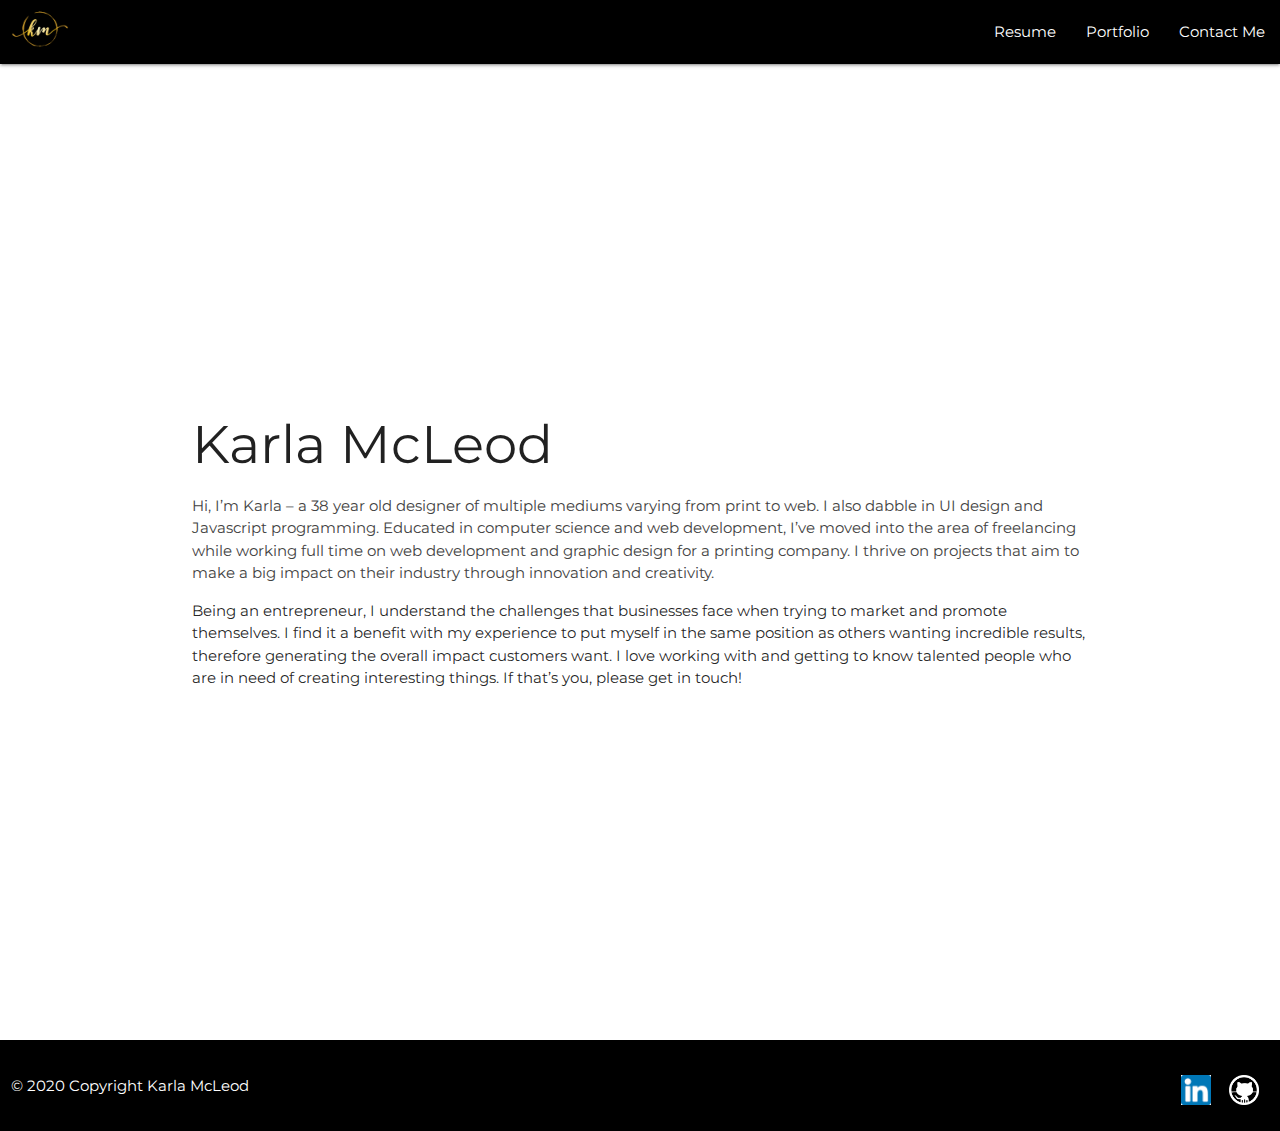
==== index.html @ e9f3cc1e "ran code through validator - fixed errors" ====
<!DOCTYPE html>
<html lang="en">

<head>
    <meta charset="UTF-8">
    <meta name="viewport" content="width=device-width, initial-scale=1.0">
    <!-- Google Fonts -->
    <link href="https://fonts.googleapis.com/css2?family=Montserrat:wght@300;400;500;600;700&display=swap"
        rel="stylesheet">
    <!-- Compiled and minified CSS -->
    <link rel="stylesheet" href="https://cdnjs.cloudflare.com/ajax/libs/materialize/1.0.0/css/materialize.min.css">
    <!-- Materialize icons -->
    <link href="https://fonts.googleapis.com/icon?family=Material+Icons" rel="stylesheet">
    <!-- My CSS -->
    <link rel="stylesheet" href="assets/css/style.css">
    <!-- Favicon -->
    <link rel="shortcut icon" href="/favicon.ico" type="image/x-icon">
    <link rel="icon" href="/favicon.ico?" type="image/x-icon">

    <title>Portfolio Home</title>
</head>

<body>
    <!--HEADER -->
    <header>
        <nav class="nav-extended">
            <div class="black nav-wrapper">
                <a class="left brand-logo" href="index.html">
                    <img class="logo" alt="kmlogo" src="assets/images/km-logo.jpg"></a>

                <ul class="right">
                    <li class="nav-item">
                        <a class="nav-link" href="assets/images/Karla-McLeod-Resume.pdf" target="_blank">Resume</a>
                    </li>
                    <li class="nav-item">
                        <a class="nav-link" href="portfolio.html">Portfolio</a>
                    </li>
                    <li class="nav-item">
                        <a class="nav-link" href="contact.html">Contact Me</a>
                    </li>
                </ul>

            </div>
        </nav>
    </header>
    <!-- Section containing parallax and about me info -->
    <section>
        <div class="parallax-container">
            <div class="parallax"><img alt="background-Blur"
                    src="assets/images/background-blur-bokeh-bright-220067.jpg"></div>
        </div>
        <div class="section white">
            <div class="row container">
                <h2 class="header">Karla McLeod</h2>
                <p class="grey-text text-darken-3 lighten-3">Hi, I’m Karla – a 38 year old designer of multiple mediums
                    varying from print to web. I also dabble in UI design and Javascript programming. Educated in
                    computer science and web development, I’ve moved into the area of freelancing while working full
                    time on web development and graphic design for a printing company. I thrive on projects that aim to
                    make a big impact on their industry through innovation and creativity.</p>

                <p>Being an entrepreneur, I understand the challenges that businesses face when trying to market and
                    promote themselves. I find it a benefit with my experience to put myself in the same position as
                    others wanting incredible results, therefore generating the overall impact customers want. I love
                    working with and getting to know talented people who are in need of creating interesting things. If
                    that’s you, please get in touch!</p>
            </div>
        </div>
        <div class="parallax-container">
            <div class="parallax"><img alt="backround-Purple-Sparckle"
                    src="assets/images/abstract-art-background-blur-220072.jpg"></div>
        </div>

    </section>

    <!--FOOTER -->
    <footer class="black page-footer">
        <div class="row">
            <div id="copyright" class="col s12 m12">
                © 2020 Copyright Karla McLeod

                <a class="right" href="https://github.com/kmcleod81" target="_blank">
                    <img class="footerImg" alt="githubImage" src="assets/images/github.png"></a>

                <a class="right" href="https://www.linkedin.com/in/karlamcleod/" target="_blank">
                    <img class="footerImg" alt="linkedinImage" src="assets/images/linkedin.png">&nbsp;&nbsp;</a>
            </div>
        </div>
    </footer>

    <!-- JQUERY -->
    <script src="https://code.jquery.com/jquery-3.5.0.min.js"
        integrity="sha256-xNzN2a4ltkB44Mc/Jz3pT4iU1cmeR0FkXs4pru/JxaQ=" crossorigin="anonymous"></script>
    <!-- MATERIALIZE CSS -->
    <script src="https://cdnjs.cloudflare.com/ajax/libs/materialize/1.0.0/js/materialize.min.js"></script>
    <!-- My JavaScript file -->
    <script src="assets/js/script.js"></script>
</body>

</html>
---- assets/css/style.css ----
*, *:before, *:after {
  box-sizing: inherit;
}  
/* ////////////////////////////// NAV //////////////////////////////*/

.logo {
    padding: 0px 5px 0px 0px;
    margin-left: 10px;
    width: 65px;
  }


/* ////////////////////////////// BODY //////////////////////////////*/

h4 {
    font-family: 'Montserrat', sans-serif;
    font-weight: bold;
    padding-left: 20px;
}

.parallax-container {
  height: 300px;
}

.parallax{
  position:static;
}

body {
  font-family: 'Montserrat', sans-serif;
  display: flex;
  min-height: 100vh;
  flex-direction: column;
}

main {
  flex: 1 0 auto;
}


/* ////////////////////////////// FORM //////////////////////////////*/

#form {
  margin-top: 50px;
}
    
h3.contact {
font-family: 'Montserrat', sans-serif;
margin-top: 2px;
}

.form-container {
padding: 20px;
}


/* ////////////////////////////// FOOTER //////////////////////////////*/
  
  footer {
    position: relative;
    overflow: hidden;
    bottom:0;
    left:0;
    width:100%;
  }

  .footerImg {
    margin-right: 10px;
    max-width: 30px;
  }

  #copyright {
    padding-top: 15px;
  }
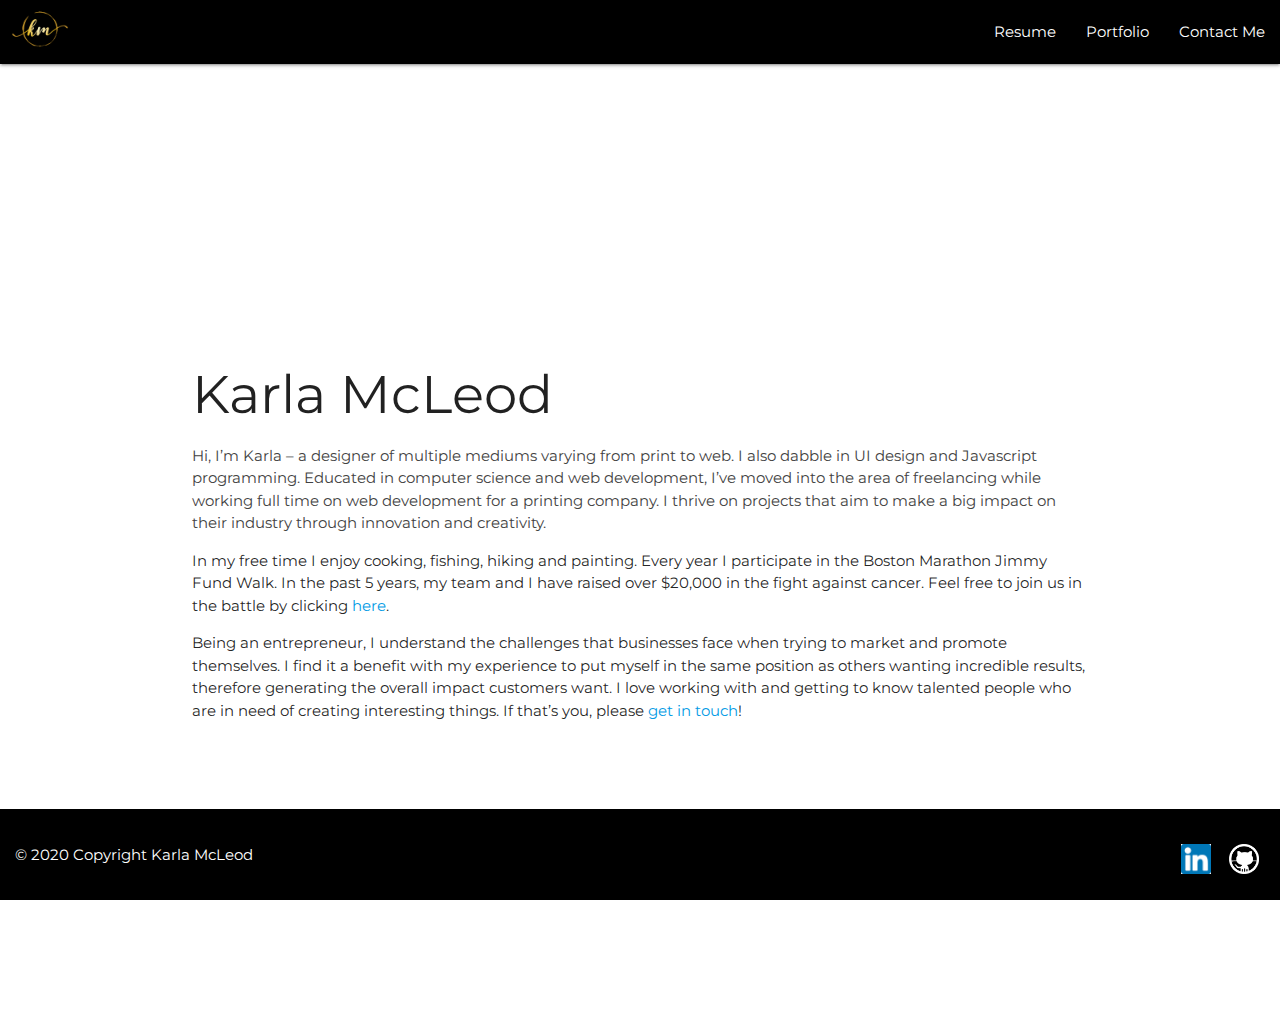
==== commit 20e667ad: "Added more information in my about me/index page" ====
--- a/index.html
+++ b/index.html
@@ -52,17 +52,24 @@
         <div class="section white">
             <div class="row container">
                 <h2 class="header">Karla McLeod</h2>
-                <p class="grey-text text-darken-3 lighten-3">Hi, I’m Karla – a 38 year old designer of multiple mediums
+                <p class="grey-text text-darken-3 lighten-3">Hi, I’m Karla – a designer of multiple mediums
                     varying from print to web. I also dabble in UI design and Javascript programming. Educated in
                     computer science and web development, I’ve moved into the area of freelancing while working full
-                    time on web development and graphic design for a printing company. I thrive on projects that aim to
+                    time on web development for a printing company. I thrive on projects that aim to
                     make a big impact on their industry through innovation and creativity.</p>
+
+                <p>In my free time I enjoy cooking, fishing, hiking and painting. Every year I participate in the Boston
+                    Marathon Jimmy Fund Walk. In the past 5 years, my team and I have raised over $20,000 in the fight
+                    against cancer. Feel free to join us in the battle by clicking <a
+                        href="https://danafarber.jimmyfund.org/site/TR/JimmyFundWalk/JimmyFundWalk?pg=team&fr_id=1390&team_id=5760"
+                        target="_blank">here</a>.
+                </p>
 
                 <p>Being an entrepreneur, I understand the challenges that businesses face when trying to market and
                     promote themselves. I find it a benefit with my experience to put myself in the same position as
                     others wanting incredible results, therefore generating the overall impact customers want. I love
                     working with and getting to know talented people who are in need of creating interesting things. If
-                    that’s you, please get in touch!</p>
+                    that’s you, please <a href="contact.html">get in touch</a>!</p>
             </div>
         </div>
         <div class="parallax-container">
--- a/assets/css/style.css
+++ b/assets/css/style.css
@@ -1,6 +1,7 @@
 *, *:before, *:after {
   box-sizing: inherit;
 }  
+
 /* ////////////////////////////// NAV //////////////////////////////*/
 
 .logo {
@@ -18,8 +19,34 @@
     padding-left: 20px;
 }
 
-.parallax-container {
-  height: 300px;
+  @media (max-width: 200px) {
+    .parallax-container {
+      height: 120px;
+    }
+}
+
+@media (max-width: 500px) {
+  .parallax-container {
+    height: 180px;
+  }
+}
+
+@media (max-width: 700px) {
+  .parallax-container {
+    height: 200px;
+  }
+}
+
+@media (max-width: 1200px) {
+  .parallax-container {
+    height: 220px;
+  }
+}
+
+@media (max-width: 3000px) {
+  .parallax-container {
+    height: 250px;
+  }
 }
 
 .parallax{
@@ -37,7 +64,21 @@
   flex: 1 0 auto;
 }
 
+/* ////////////////////////////// PORTFOLIO //////////////////////////////*/
 
+.front {
+  margin-right: 10px;
+}
+
+.portfolioBtns {
+  margin-bottom: 5px;
+}
+
+h5 {
+  font-family: 'Montserrat', sans-serif;
+  margin-bottom: 20px;
+  margin-left: 10px;
+}
 /* ////////////////////////////// FORM //////////////////////////////*/
 
 #form {
@@ -57,11 +98,17 @@
 /* ////////////////////////////// FOOTER //////////////////////////////*/
   
   footer {
-    position: relative;
-    overflow: hidden;
+    /* position: relative; */
+    /* overflow: hidden; */
+    /* bottom:0; */
+    /* left:0; */
+    /* width:100%; */
+
+    position:fixed;
     bottom:0;
     left:0;
     width:100%;
+    z-index:1 !important;
   }
 
   .footerImg {
@@ -71,4 +118,5 @@
 
   #copyright {
     padding-top: 15px;
+    padding-left: 15px;
   }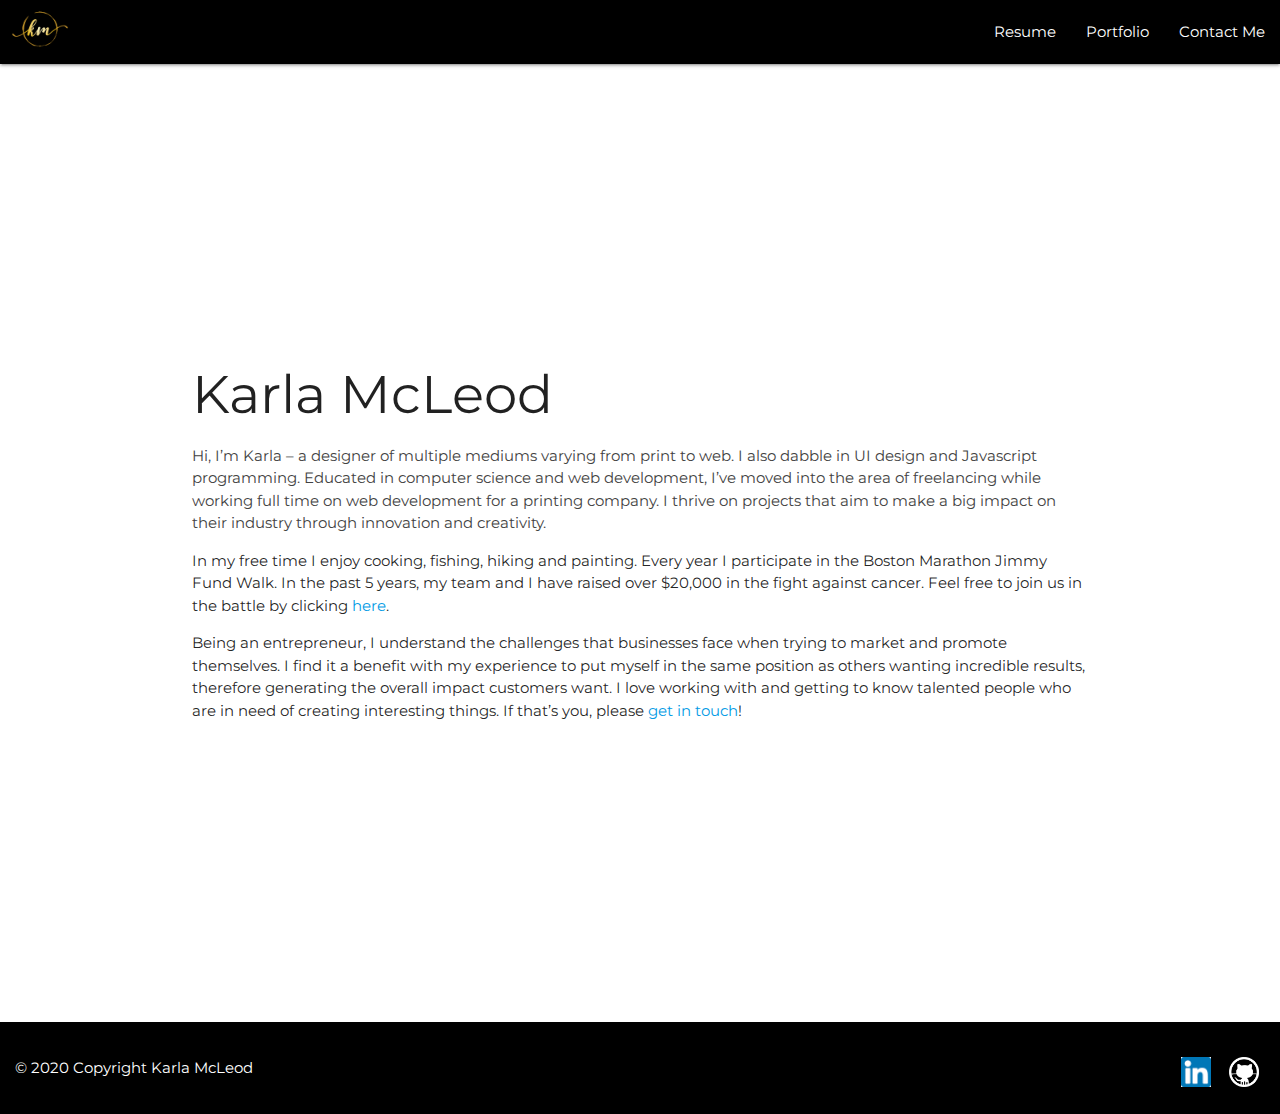
==== commit c074731b: "updated resume" ====
--- a/index.html
+++ b/index.html
@@ -61,7 +61,7 @@
                 <p>In my free time I enjoy cooking, fishing, hiking and painting. Every year I participate in the Boston
                     Marathon Jimmy Fund Walk. In the past 5 years, my team and I have raised over $20,000 in the fight
                     against cancer. Feel free to join us in the battle by clicking <a
-                        href="https://danafarber.jimmyfund.org/site/TR/JimmyFundWalk/JimmyFundWalk?pg=team&fr_id=1390&team_id=5760"
+                        href="https://danafarber.jimmyfund.org/site/SPageServer/?pagename=jfw_donate&fr_id=1660"
                         target="_blank">here</a>.
                 </p>
 
--- a/assets/css/style.css
+++ b/assets/css/style.css
@@ -9,7 +9,24 @@
     margin-left: 10px;
     width: 65px;
   }
-
+/*  */
+/* .carousel .indicators { */
+/* top: 0; */
+/* } */
+/*  */
+/* .carousel-item img { */
+  /* width: auto; */
+  /* margin: auto;  */
+ /* display: block; */
+/* } */
+/*  */
+/* .designNames { */
+  /* margin-top: 40px; */
+/* } */
+/*  */
+/* div .card-action { */
+  /* z-index:-1  !important; */
+/* } */
 
 /* ////////////////////////////// BODY //////////////////////////////*/
 
@@ -17,6 +34,12 @@
     font-family: 'Montserrat', sans-serif;
     font-weight: bold;
     padding-left: 20px;
+}
+
+@media (max-width: 100px) {
+  .parallax-container {
+    height: 100px;
+  }
 }
 
   @media (max-width: 200px) {
@@ -70,6 +93,10 @@
   margin-right: 10px;
 }
 
+.back {
+  margin-right: 10px;
+}
+
 .portfolioBtns {
   margin-bottom: 5px;
 }
@@ -79,6 +106,17 @@
   margin-bottom: 20px;
   margin-left: 10px;
 }
+
+.row .container {
+  z-index:0 !important;
+
+}
+
+.designNames {
+  margin-left: 22px;
+}
+
+
 /* ////////////////////////////// FORM //////////////////////////////*/
 
 #form {
@@ -104,11 +142,11 @@
     /* left:0; */
     /* width:100%; */
 
-    position:fixed;
+    position:relative;
     bottom:0;
     left:0;
     width:100%;
-    z-index:1 !important;
+    /* z-index:1 !important; */
   }
 
   .footerImg {
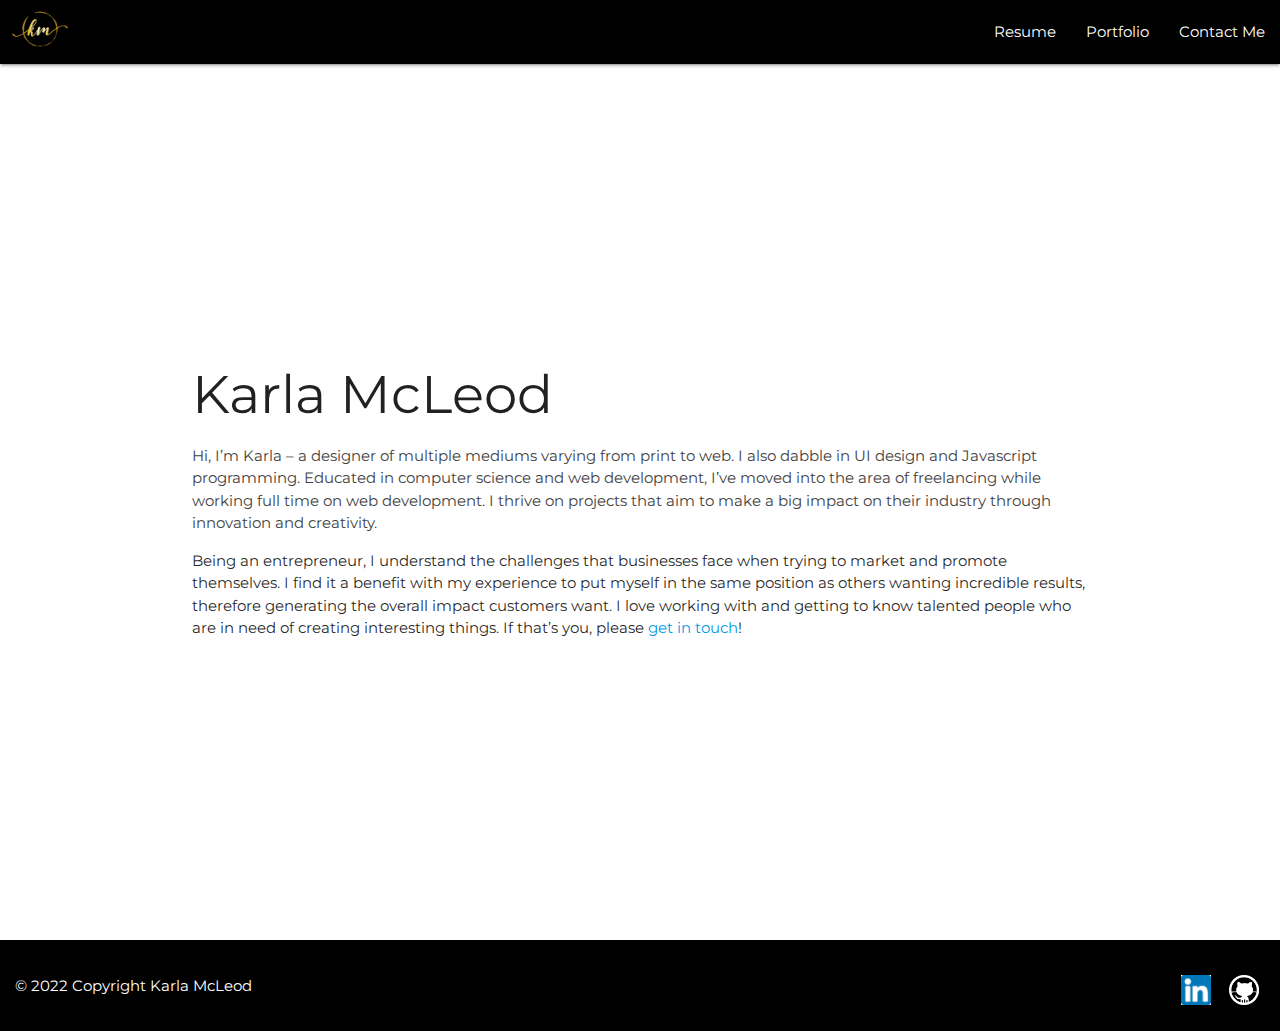
==== commit bc906bc1: "updates" ====
--- a/index.html
+++ b/index.html
@@ -55,16 +55,9 @@
                 <p class="grey-text text-darken-3 lighten-3">Hi, I’m Karla – a designer of multiple mediums
                     varying from print to web. I also dabble in UI design and Javascript programming. Educated in
                     computer science and web development, I’ve moved into the area of freelancing while working full
-                    time on web development for a printing company. I thrive on projects that aim to
+                    time on web development. I thrive on projects that aim to
                     make a big impact on their industry through innovation and creativity.</p>
-
-                <p>In my free time I enjoy cooking, fishing, hiking and painting. Every year I participate in the Boston
-                    Marathon Jimmy Fund Walk. In the past 5 years, my team and I have raised over $20,000 in the fight
-                    against cancer. Feel free to join us in the battle by clicking <a
-                        href="https://danafarber.jimmyfund.org/site/SPageServer/?pagename=jfw_donate&fr_id=1660"
-                        target="_blank">here</a>.
-                </p>
-
+                
                 <p>Being an entrepreneur, I understand the challenges that businesses face when trying to market and
                     promote themselves. I find it a benefit with my experience to put myself in the same position as
                     others wanting incredible results, therefore generating the overall impact customers want. I love
@@ -83,7 +76,7 @@
     <footer class="black page-footer">
         <div class="row">
             <div id="copyright" class="col s12 m12">
-                © 2020 Copyright Karla McLeod
+                © 2022 Copyright Karla McLeod
 
                 <a class="right" href="https://github.com/kmcleod81" target="_blank">
                     <img class="footerImg" alt="githubImage" src="assets/images/github.png"></a>
@@ -103,4 +96,4 @@
     <script src="assets/js/script.js"></script>
 </body>
 
-</html>+</html>
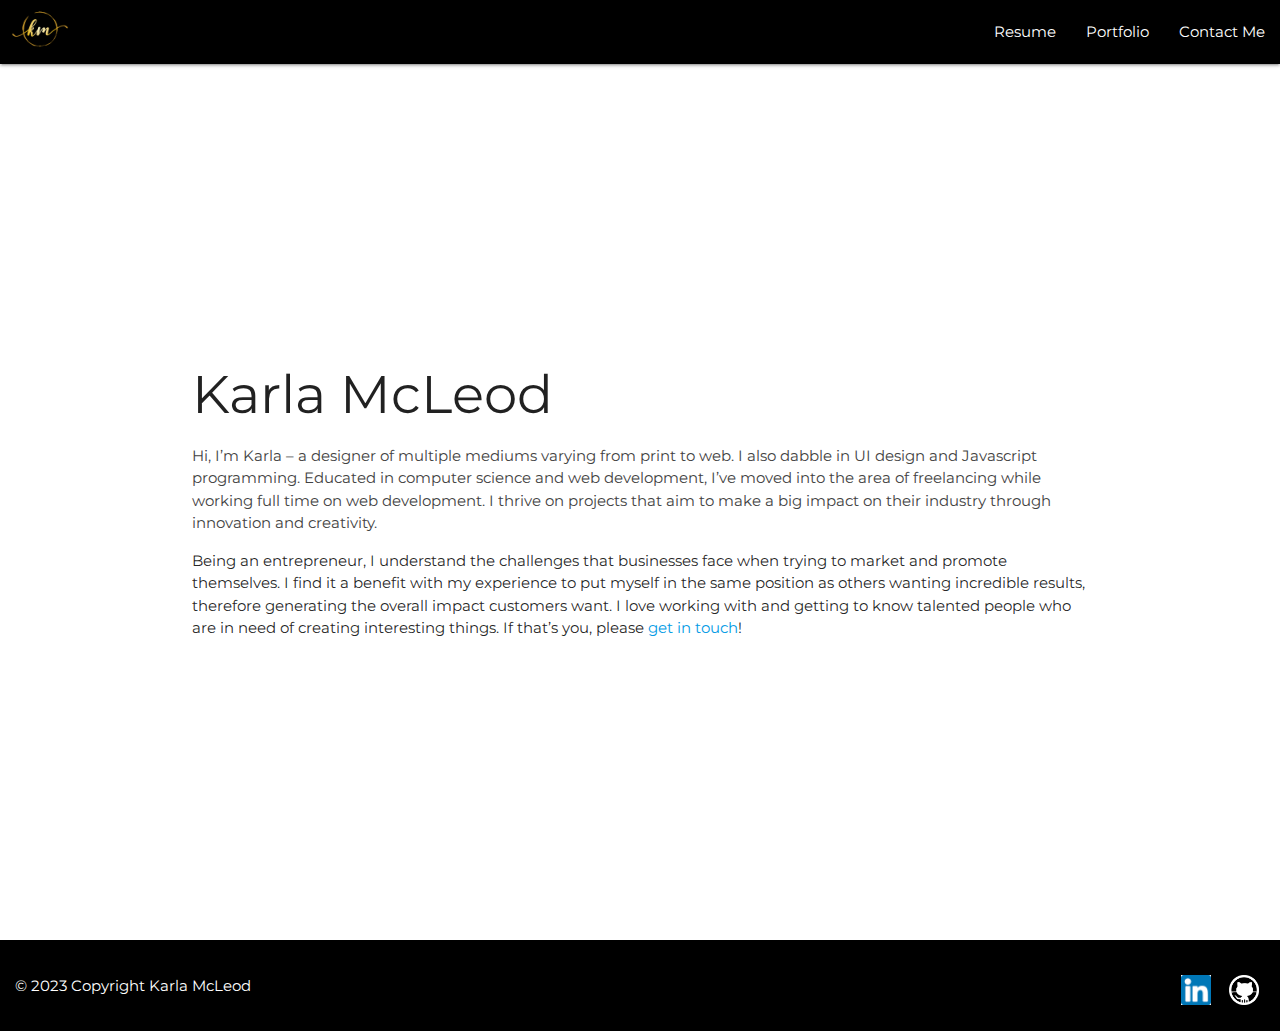
==== commit 5d53e811: "Update index.html" ====
--- a/index.html
+++ b/index.html
@@ -76,7 +76,7 @@
     <footer class="black page-footer">
         <div class="row">
             <div id="copyright" class="col s12 m12">
-                © 2022 Copyright Karla McLeod
+                © 2023 Copyright Karla McLeod
 
                 <a class="right" href="https://github.com/kmcleod81" target="_blank">
                     <img class="footerImg" alt="githubImage" src="assets/images/github.png"></a>
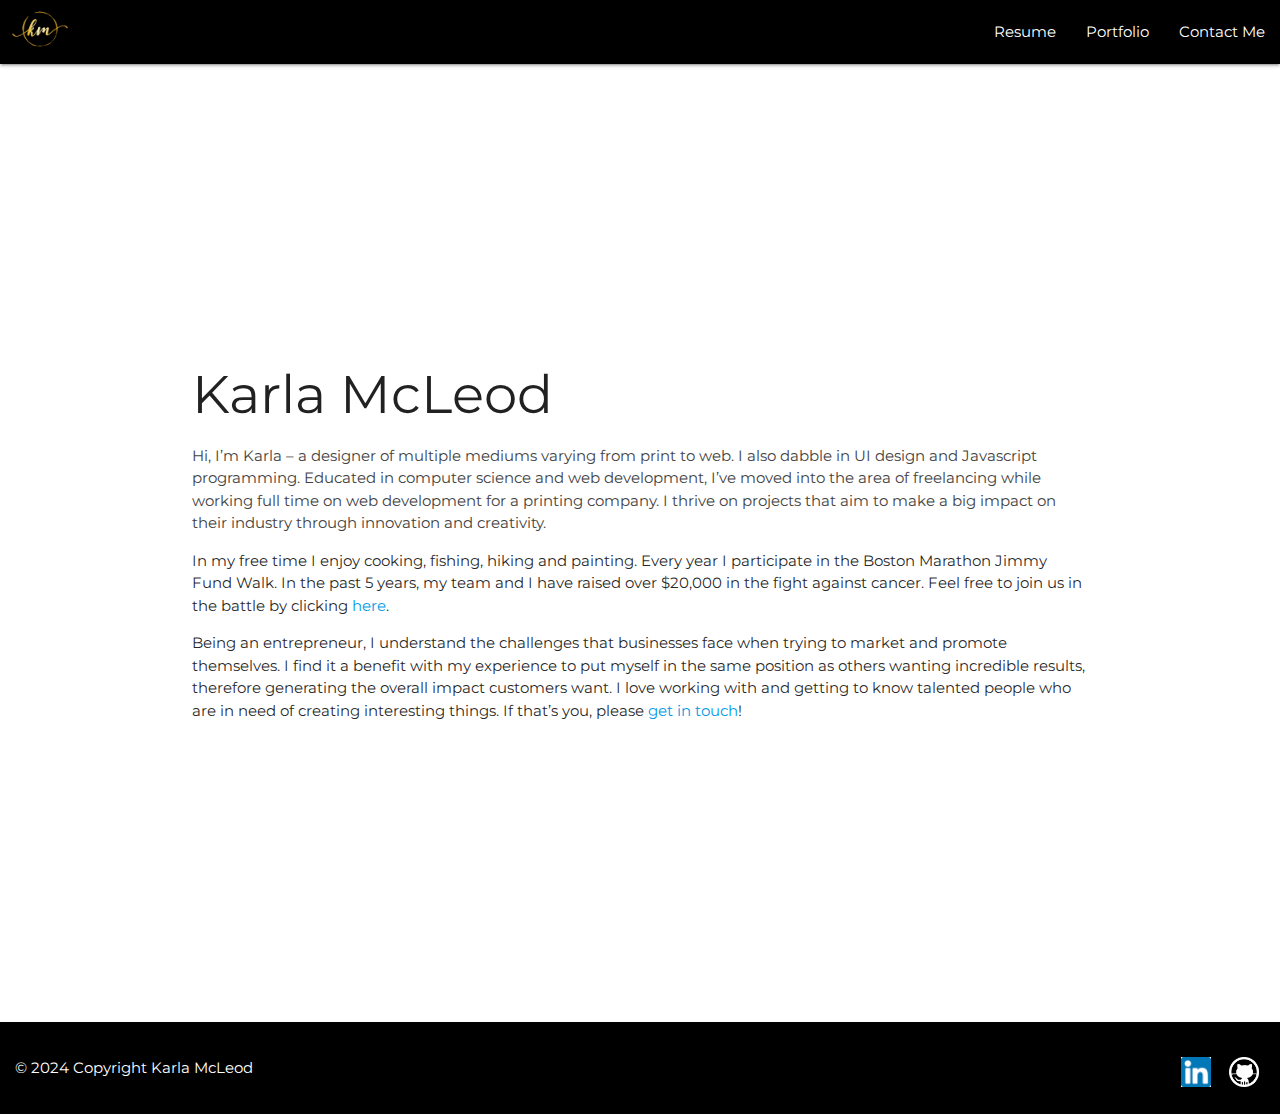
==== commit 5c657c49: "year update" ====
--- a/index.html
+++ b/index.html
@@ -1,99 +1,152 @@
 <!DOCTYPE html>
 <html lang="en">
-
-<head>
-    <meta charset="UTF-8">
-    <meta name="viewport" content="width=device-width, initial-scale=1.0">
+  <head>
+    <meta charset="UTF-8" />
+    <meta name="viewport" content="width=device-width, initial-scale=1.0" />
     <!-- Google Fonts -->
-    <link href="https://fonts.googleapis.com/css2?family=Montserrat:wght@300;400;500;600;700&display=swap"
-        rel="stylesheet">
+    <link
+      href="https://fonts.googleapis.com/css2?family=Montserrat:wght@300;400;500;600;700&display=swap"
+      rel="stylesheet"
+    />
     <!-- Compiled and minified CSS -->
-    <link rel="stylesheet" href="https://cdnjs.cloudflare.com/ajax/libs/materialize/1.0.0/css/materialize.min.css">
+    <link
+      rel="stylesheet"
+      href="https://cdnjs.cloudflare.com/ajax/libs/materialize/1.0.0/css/materialize.min.css"
+    />
     <!-- Materialize icons -->
-    <link href="https://fonts.googleapis.com/icon?family=Material+Icons" rel="stylesheet">
+    <link
+      href="https://fonts.googleapis.com/icon?family=Material+Icons"
+      rel="stylesheet"
+    />
     <!-- My CSS -->
-    <link rel="stylesheet" href="assets/css/style.css">
+    <link rel="stylesheet" href="assets/css/style.css" />
     <!-- Favicon -->
-    <link rel="shortcut icon" href="/favicon.ico" type="image/x-icon">
-    <link rel="icon" href="/favicon.ico?" type="image/x-icon">
+    <link rel="shortcut icon" href="/favicon.ico" type="image/x-icon" />
+    <link rel="icon" href="/favicon.ico?" type="image/x-icon" />
 
     <title>Portfolio Home</title>
-</head>
+  </head>
 
-<body>
+  <body>
     <!--HEADER -->
     <header>
-        <nav class="nav-extended">
-            <div class="black nav-wrapper">
-                <a class="left brand-logo" href="index.html">
-                    <img class="logo" alt="kmlogo" src="assets/images/km-logo.jpg"></a>
+      <nav class="nav-extended">
+        <div class="black nav-wrapper">
+          <a class="left brand-logo" href="index.html">
+            <img class="logo" alt="kmlogo" src="assets/images/km-logo.jpg"
+          /></a>
 
-                <ul class="right">
-                    <li class="nav-item">
-                        <a class="nav-link" href="assets/images/Karla-McLeod-Resume.pdf" target="_blank">Resume</a>
-                    </li>
-                    <li class="nav-item">
-                        <a class="nav-link" href="portfolio.html">Portfolio</a>
-                    </li>
-                    <li class="nav-item">
-                        <a class="nav-link" href="contact.html">Contact Me</a>
-                    </li>
-                </ul>
-
-            </div>
-        </nav>
+          <ul class="right">
+            <li class="nav-item">
+              <a
+                class="nav-link"
+                href="assets/images/Karla-McLeod-Resume.pdf"
+                target="_blank"
+                >Resume</a
+              >
+            </li>
+            <li class="nav-item">
+              <a class="nav-link" href="portfolio.html">Portfolio</a>
+            </li>
+            <li class="nav-item">
+              <a class="nav-link" href="contact.html">Contact Me</a>
+            </li>
+          </ul>
+        </div>
+      </nav>
     </header>
     <!-- Section containing parallax and about me info -->
     <section>
-        <div class="parallax-container">
-            <div class="parallax"><img alt="background-Blur"
-                    src="assets/images/background-blur-bokeh-bright-220067.jpg"></div>
+      <div class="parallax-container">
+        <div class="parallax">
+          <img
+            alt="background-Blur"
+            src="assets/images/background-blur-bokeh-bright-220067.jpg"
+          />
         </div>
-        <div class="section white">
-            <div class="row container">
-                <h2 class="header">Karla McLeod</h2>
-                <p class="grey-text text-darken-3 lighten-3">Hi, I’m Karla – a designer of multiple mediums
-                    varying from print to web. I also dabble in UI design and Javascript programming. Educated in
-                    computer science and web development, I’ve moved into the area of freelancing while working full
-                    time on web development. I thrive on projects that aim to
-                    make a big impact on their industry through innovation and creativity.</p>
-                
-                <p>Being an entrepreneur, I understand the challenges that businesses face when trying to market and
-                    promote themselves. I find it a benefit with my experience to put myself in the same position as
-                    others wanting incredible results, therefore generating the overall impact customers want. I love
-                    working with and getting to know talented people who are in need of creating interesting things. If
-                    that’s you, please <a href="contact.html">get in touch</a>!</p>
-            </div>
+      </div>
+      <div class="section white">
+        <div class="row container">
+          <h2 class="header">Karla McLeod</h2>
+          <p class="grey-text text-darken-3 lighten-3">
+            Hi, I’m Karla – a designer of multiple mediums varying from print to
+            web. I also dabble in UI design and Javascript programming. Educated
+            in computer science and web development, I’ve moved into the area of
+            freelancing while working full time on web development for a
+            printing company. I thrive on projects that aim to make a big impact
+            on their industry through innovation and creativity.
+          </p>
+
+          <p>
+            In my free time I enjoy cooking, fishing, hiking and painting. Every
+            year I participate in the Boston Marathon Jimmy Fund Walk. In the
+            past 5 years, my team and I have raised over $20,000 in the fight
+            against cancer. Feel free to join us in the battle by clicking
+            <a
+              href="https://danafarber.jimmyfund.org/site/SPageServer/?pagename=jfw_donate&fr_id=1660"
+              target="_blank"
+              >here</a
+            >.
+          </p>
+
+          <p>
+            Being an entrepreneur, I understand the challenges that businesses
+            face when trying to market and promote themselves. I find it a
+            benefit with my experience to put myself in the same position as
+            others wanting incredible results, therefore generating the overall
+            impact customers want. I love working with and getting to know
+            talented people who are in need of creating interesting things. If
+            that’s you, please <a href="contact.html">get in touch</a>!
+          </p>
         </div>
-        <div class="parallax-container">
-            <div class="parallax"><img alt="backround-Purple-Sparckle"
-                    src="assets/images/abstract-art-background-blur-220072.jpg"></div>
+      </div>
+      <div class="parallax-container">
+        <div class="parallax">
+          <img
+            alt="backround-Purple-Sparckle"
+            src="assets/images/abstract-art-background-blur-220072.jpg"
+          />
         </div>
-
+      </div>
     </section>
 
     <!--FOOTER -->
     <footer class="black page-footer">
-        <div class="row">
-            <div id="copyright" class="col s12 m12">
-                © 2023 Copyright Karla McLeod
+      <div class="row">
+        <div id="copyright" class="col s12 m12">
+          © 2024 Copyright Karla McLeod
 
-                <a class="right" href="https://github.com/kmcleod81" target="_blank">
-                    <img class="footerImg" alt="githubImage" src="assets/images/github.png"></a>
+          <a class="right" href="https://github.com/kmcleod81" target="_blank">
+            <img
+              class="footerImg"
+              alt="githubImage"
+              src="assets/images/github.png"
+          /></a>
 
-                <a class="right" href="https://www.linkedin.com/in/karlamcleod/" target="_blank">
-                    <img class="footerImg" alt="linkedinImage" src="assets/images/linkedin.png">&nbsp;&nbsp;</a>
-            </div>
+          <a
+            class="right"
+            href="https://www.linkedin.com/in/karlamcleod/"
+            target="_blank"
+          >
+            <img
+              class="footerImg"
+              alt="linkedinImage"
+              src="assets/images/linkedin.png"
+            />&nbsp;&nbsp;</a
+          >
         </div>
+      </div>
     </footer>
 
     <!-- JQUERY -->
-    <script src="https://code.jquery.com/jquery-3.5.0.min.js"
-        integrity="sha256-xNzN2a4ltkB44Mc/Jz3pT4iU1cmeR0FkXs4pru/JxaQ=" crossorigin="anonymous"></script>
+    <script
+      src="https://code.jquery.com/jquery-3.5.0.min.js"
+      integrity="sha256-xNzN2a4ltkB44Mc/Jz3pT4iU1cmeR0FkXs4pru/JxaQ="
+      crossorigin="anonymous"
+    ></script>
     <!-- MATERIALIZE CSS -->
     <script src="https://cdnjs.cloudflare.com/ajax/libs/materialize/1.0.0/js/materialize.min.js"></script>
     <!-- My JavaScript file -->
     <script src="assets/js/script.js"></script>
-</body>
-
+  </body>
 </html>
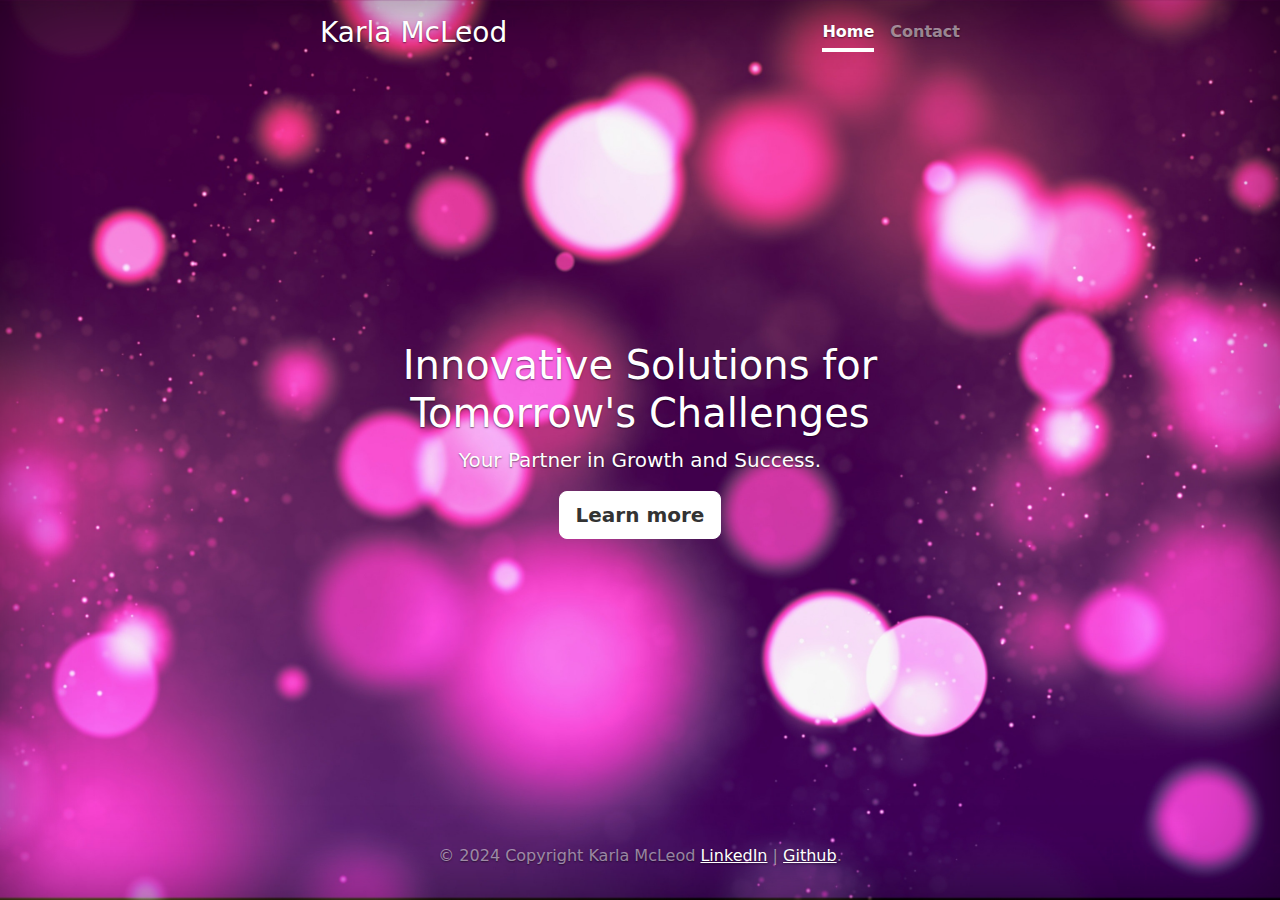
==== commit c6565b6a: "updated homepage new design" ====
--- a/index.html
+++ b/index.html
@@ -1,152 +1,86 @@
 <!DOCTYPE html>
-<html lang="en">
+<html lang="en" class="h-100">
   <head>
-    <meta charset="UTF-8" />
-    <meta name="viewport" content="width=device-width, initial-scale=1.0" />
-    <!-- Google Fonts -->
+    <meta charset="utf-8" />
+    <meta name="viewport" content="width=device-width, initial-scale=1" />
+    <meta name="description" content="" />
+    <title>Karla McLeod</title>
+
     <link
-      href="https://fonts.googleapis.com/css2?family=Montserrat:wght@300;400;500;600;700&display=swap"
+      rel="canonical"
+      href="https://getbootstrap.com/docs/5.1/examples/cover/"
+    />
+
+    <!-- Latest compiled and minified CSS -->
+    <link
+      href="https://cdn.jsdelivr.net/npm/bootstrap@5.3.3/dist/css/bootstrap.min.css"
       rel="stylesheet"
     />
-    <!-- Compiled and minified CSS -->
-    <link
-      rel="stylesheet"
-      href="https://cdnjs.cloudflare.com/ajax/libs/materialize/1.0.0/css/materialize.min.css"
-    />
-    <!-- Materialize icons -->
-    <link
-      href="https://fonts.googleapis.com/icon?family=Material+Icons"
-      rel="stylesheet"
-    />
-    <!-- My CSS -->
-    <link rel="stylesheet" href="assets/css/style.css" />
-    <!-- Favicon -->
-    <link rel="shortcut icon" href="/favicon.ico" type="image/x-icon" />
-    <link rel="icon" href="/favicon.ico?" type="image/x-icon" />
 
-    <title>Portfolio Home</title>
+    <!-- Custom styles for this template -->
+    <link href="/assets/css/home.css" rel="stylesheet" />
+
+    <style>
+      .bd-placeholder-img {
+        font-size: 1.125rem;
+        text-anchor: middle;
+        -webkit-user-select: none;
+        -moz-user-select: none;
+        user-select: none;
+      }
+
+      @media (min-width: 768px) {
+        .bd-placeholder-img-lg {
+          font-size: 3.5rem;
+        }
+      }
+    </style>
   </head>
+  <body class="d-flex h-100 text-center text-white bg-dark">
+    <div class="cover-container d-flex w-100 h-100 p-3 mx-auto flex-column">
+      <header class="mb-auto">
+        <div>
+          <h3 class="float-md-start mb-0">Karla McLeod</h3>
+          <nav class="nav nav-masthead justify-content-center float-md-end">
+            <a class="nav-link active" aria-current="page" href="#">Home</a>
+            <!-- <a class="nav-link" href="#">Portfolio</a> -->
+            <a class="nav-link" href="#">Contact</a>
+          </nav>
+        </div>
+      </header>
 
-  <body>
-    <!--HEADER -->
-    <header>
-      <nav class="nav-extended">
-        <div class="black nav-wrapper">
-          <a class="left brand-logo" href="index.html">
-            <img class="logo" alt="kmlogo" src="assets/images/km-logo.jpg"
-          /></a>
+      <main class="px-3">
+        <h1>Innovative Solutions for Tomorrow's Challenges</h1>
+        <p class="lead">Your Partner in Growth and Success.</p>
+        <p class="lead">
+          <a
+            href="#"
+            class="learn-btn btn btn-lg btn-secondary fw-bold border-white bg-white"
+            >Learn more</a
+          >
+        </p>
+      </main>
 
-          <ul class="right">
-            <li class="nav-item">
-              <a
-                class="nav-link"
-                href="assets/images/Karla-McLeod-Resume.pdf"
-                target="_blank"
-                >Resume</a
-              >
-            </li>
-            <li class="nav-item">
-              <a class="nav-link" href="portfolio.html">Portfolio</a>
-            </li>
-            <li class="nav-item">
-              <a class="nav-link" href="contact.html">Contact Me</a>
-            </li>
-          </ul>
-        </div>
-      </nav>
-    </header>
-    <!-- Section containing parallax and about me info -->
-    <section>
-      <div class="parallax-container">
-        <div class="parallax">
-          <img
-            alt="background-Blur"
-            src="assets/images/background-blur-bokeh-bright-220067.jpg"
-          />
-        </div>
-      </div>
-      <div class="section white">
-        <div class="row container">
-          <h2 class="header">Karla McLeod</h2>
-          <p class="grey-text text-darken-3 lighten-3">
-            Hi, I’m Karla – a designer of multiple mediums varying from print to
-            web. I also dabble in UI design and Javascript programming. Educated
-            in computer science and web development, I’ve moved into the area of
-            freelancing while working full time on web development for a
-            printing company. I thrive on projects that aim to make a big impact
-            on their industry through innovation and creativity.
-          </p>
-
-          <p>
-            In my free time I enjoy cooking, fishing, hiking and painting. Every
-            year I participate in the Boston Marathon Jimmy Fund Walk. In the
-            past 5 years, my team and I have raised over $20,000 in the fight
-            against cancer. Feel free to join us in the battle by clicking
-            <a
-              href="https://danafarber.jimmyfund.org/site/SPageServer/?pagename=jfw_donate&fr_id=1660"
-              target="_blank"
-              >here</a
-            >.
-          </p>
-
-          <p>
-            Being an entrepreneur, I understand the challenges that businesses
-            face when trying to market and promote themselves. I find it a
-            benefit with my experience to put myself in the same position as
-            others wanting incredible results, therefore generating the overall
-            impact customers want. I love working with and getting to know
-            talented people who are in need of creating interesting things. If
-            that’s you, please <a href="contact.html">get in touch</a>!
-          </p>
-        </div>
-      </div>
-      <div class="parallax-container">
-        <div class="parallax">
-          <img
-            alt="backround-Purple-Sparckle"
-            src="assets/images/abstract-art-background-blur-220072.jpg"
-          />
-        </div>
-      </div>
-    </section>
-
-    <!--FOOTER -->
-    <footer class="black page-footer">
-      <div class="row">
-        <div id="copyright" class="col s12 m12">
+      <footer class="mt-auto text-white-50">
+        <p>
           © 2024 Copyright Karla McLeod
-
-          <a class="right" href="https://github.com/kmcleod81" target="_blank">
-            <img
-              class="footerImg"
-              alt="githubImage"
-              src="assets/images/github.png"
-          /></a>
-
           <a
-            class="right"
             href="https://www.linkedin.com/in/karlamcleod/"
             target="_blank"
+            class="text-white"
+            >LinkedIn</a
           >
-            <img
-              class="footerImg"
-              alt="linkedinImage"
-              src="assets/images/linkedin.png"
-            />&nbsp;&nbsp;</a
-          >
-        </div>
-      </div>
-    </footer>
-
-    <!-- JQUERY -->
-    <script
-      src="https://code.jquery.com/jquery-3.5.0.min.js"
-      integrity="sha256-xNzN2a4ltkB44Mc/Jz3pT4iU1cmeR0FkXs4pru/JxaQ="
-      crossorigin="anonymous"
-    ></script>
-    <!-- MATERIALIZE CSS -->
-    <script src="https://cdnjs.cloudflare.com/ajax/libs/materialize/1.0.0/js/materialize.min.js"></script>
-    <!-- My JavaScript file -->
-    <script src="assets/js/script.js"></script>
+          |
+          <a
+            href="https://github.com/kmcleod81"
+            target="_blank"
+            class="text-white"
+            >Github</a
+          >.
+        </p>
+      </footer>
+    </div>
   </body>
+  <!-- Latest compiled JavaScript -->
+  <script src="https://cdn.jsdelivr.net/npm/bootstrap@5.3.3/dist/js/bootstrap.bundle.min.js"></script>
 </html>
--- a/assets/css/home.css
+++ b/assets/css/home.css
@@ -0,0 +1,63 @@
+/*
+ * Globals
+ */
+
+
+/* Custom default button */
+.btn-secondary,
+.btn-secondary:hover,
+.btn-secondary:focus {
+  color: #333;
+  text-shadow: none; /* Prevent inheritance from `body` */
+}
+
+#learn-btn {
+  color:black !important;
+}
+
+
+/*
+ * Base structure
+ */
+
+body { 
+  background: url(/assets/images/abstract-art-background-blur-220072.jpg) no-repeat center center fixed; 
+  -webkit-background-size: cover;
+  -moz-background-size: cover;
+  -o-background-size: cover;
+  background-size: cover;
+
+  text-shadow: 0 .05rem .1rem rgba(0, 0, 0, .5);
+  box-shadow: inset 0 0 5rem rgba(0, 0, 0, .5);
+}
+
+.cover-container {
+  max-width: 42em;
+}
+
+
+/*
+ * Header
+ */
+
+.nav-masthead .nav-link {
+  padding: .25rem 0;
+  font-weight: 700;
+  color: rgba(255, 255, 255, .5);
+  background-color: transparent;
+  border-bottom: .25rem solid transparent;
+}
+
+.nav-masthead .nav-link:hover,
+.nav-masthead .nav-link:focus {
+  border-bottom-color: rgba(255, 255, 255, .25);
+}
+
+.nav-masthead .nav-link + .nav-link {
+  margin-left: 1rem;
+}
+
+.nav-masthead .active {
+  color: #fff;
+  border-bottom-color: #fff;
+}
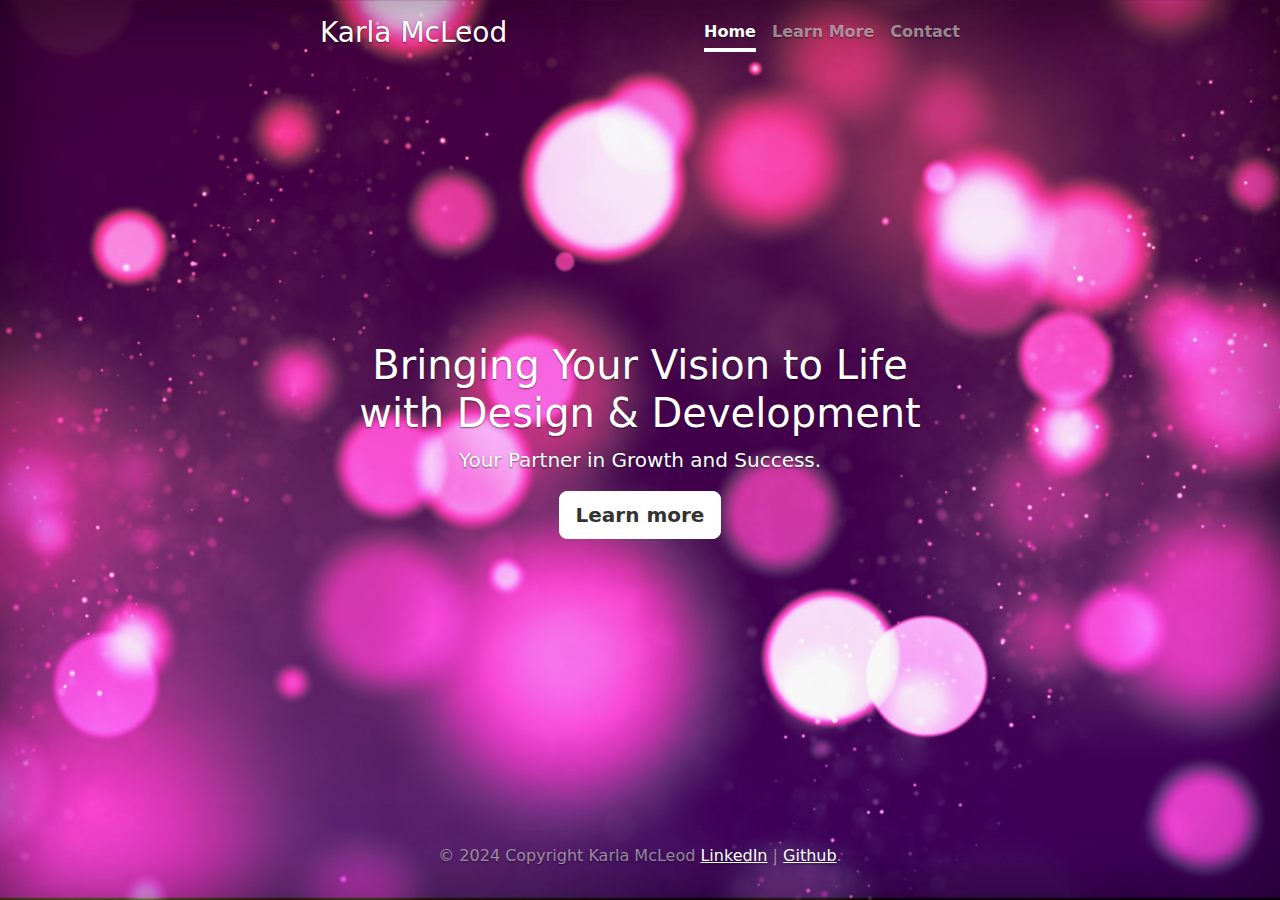
==== commit 99f85706: "fixed homepage link" ====
--- a/index.html
+++ b/index.html
@@ -42,19 +42,19 @@
         <div>
           <h3 class="float-md-start mb-0">Karla McLeod</h3>
           <nav class="nav nav-masthead justify-content-center float-md-end">
-            <a class="nav-link active" aria-current="page" href="#">Home</a>
-            <!-- <a class="nav-link" href="#">Portfolio</a> -->
-            <a class="nav-link" href="#">Contact</a>
+            <a class="nav-link active" aria-current="page" href="/">Home</a>
+            <a class="nav-link" href="/learn-more.html">Learn More</a>
+            <a class="nav-link" href="/contact.html">Contact</a>
           </nav>
         </div>
       </header>
 
       <main class="px-3">
-        <h1>Innovative Solutions for Tomorrow's Challenges</h1>
+        <h1>Bringing Your Vision to Life with Design & Development</h1>
         <p class="lead">Your Partner in Growth and Success.</p>
         <p class="lead">
           <a
-            href="#"
+            href="/learn-more.html"
             class="learn-btn btn btn-lg btn-secondary fw-bold border-white bg-white"
             >Learn more</a
           >
@@ -82,5 +82,6 @@
     </div>
   </body>
   <!-- Latest compiled JavaScript -->
+  <script src="https://ajax.googleapis.com/ajax/libs/jquery/3.5.1/jquery.min.js"></script>
   <script src="https://cdn.jsdelivr.net/npm/bootstrap@5.3.3/dist/js/bootstrap.bundle.min.js"></script>
 </html>
